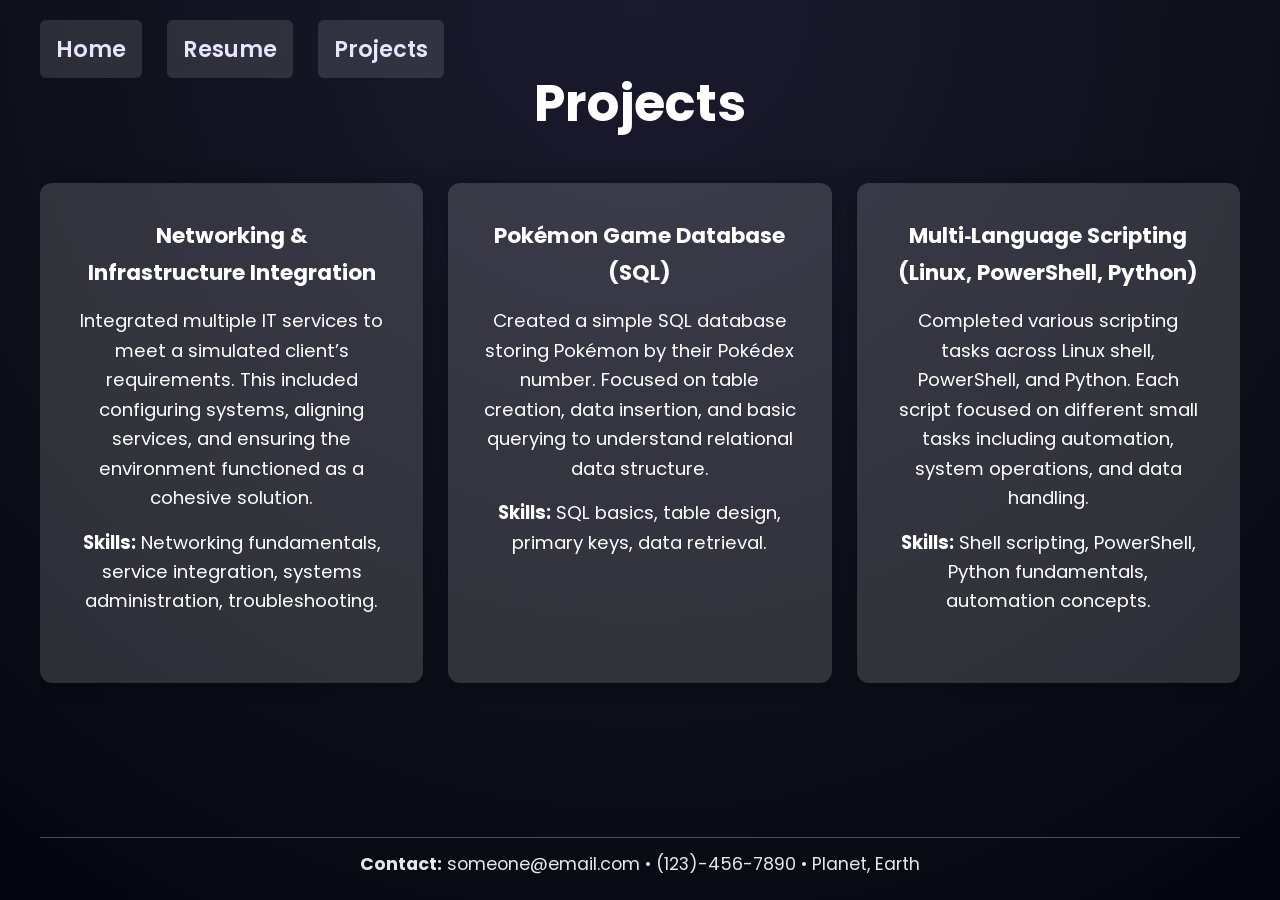
==== projects.html @ 4a97c6d8 "Update projects.html" ====
<!DOCTYPE html>
<html lang="en">
<head>
  <meta charset="UTF-8" />
  <title>Projects</title>
  <link href="https://fonts.googleapis.com/css2?family=Poppins:wght@300;400;600;700&display=swap" rel="stylesheet">
  <link rel="stylesheet" href="style.css?v=4">
</head>
<body>
  <div class="page">

    <header class="top-bar">
      <nav class="nav-links">
        <a href="index.html">Home</a>
        <a href="resume.html">Resume</a>
        <a href="projects.html">Projects</a>
      </nav>
    </header>

    <main class="content">

      <h1 class="page-title">Projects</h1>

      <div class="project-columns">

        <div class="project-box">
          Networking & Infrastructure Integration
          <p>
            Integrated multiple IT services to meet a simulated client’s requirements. This included
            configuring systems, aligning services, and ensuring the environment functioned as a
            cohesive solution.
          </p>
          <p>
            <strong>Skills:</strong> Networking fundamentals, service integration, systems administration,
            troubleshooting.
          </p>
        </div>

        <div class="project-box">
          Pokémon Game Database (SQL)
          <p>
            Created a simple SQL database storing Pokémon by their Pokédex number. Focused on table
            creation, data insertion, and basic querying to understand relational data structure.
          </p>
          <p>
            <strong>Skills:</strong> SQL basics, table design, primary keys, data retrieval.
          </p>
        </div>

        <div class="project-box">
          Multi‑Language Scripting (Linux, PowerShell, Python)
          <p>
            Completed various scripting tasks across Linux shell, PowerShell, and Python. Each script
            focused on different small tasks including automation, system operations, and data handling.
          </p>
          <p>
            <strong>Skills:</strong> Shell scripting, PowerShell, Python fundamentals, automation concepts.
          </p>
        </div>

      </div>

    </main>

    <footer class="footer">
      <p><strong>Contact:</strong> someone@email.com • (123)-456-7890 • Planet, Earth</p>
    </footer>

  </div>
</body>
</html>
---- style.css ----
/* RESET */
* { margin: 0; padding: 0; box-sizing: border-box; }
html, body { height: 100%; overflow: hidden; }

/* SPACE BACKGROUND */
body {
  font-family: 'Poppins', sans-serif;
  background: radial-gradient(circle at top, #1a1a2e, #0f0f1a 60%, #050510);
  background-attachment: fixed;
  color: #fff;
  line-height: 1.7;
  font-size: 1.25rem;
}

/* PAGE WRAPPER */
.page {
  height: 100vh;
  display: flex;
  flex-direction: column;
  padding: 20px 40px;
  position: relative;
}

/* NAVIGATION LEFT SIDE */
.top-bar {
  display: flex;
  justify-content: flex-start;
  margin-bottom: 5px;
}

.nav-links {
  display: flex;
  gap: 25px;
  font-size: 1.4rem;
}

.nav-links a {
  text-decoration: none;
  color: #e6e6ff;
  font-weight: 600;
  padding: 10px 16px;
  border-radius: 6px;
  background: rgba(255, 255, 255, 0.12);
  transition: background 0.3s ease, transform 0.2s ease;
}

.nav-links a:hover {
  background: rgba(255, 255, 255, 0.25);
  transform: scale(1.05);
}

/* PAGE TITLES — LOCKED TO TOP + CENTERED */
.page-title {
  font-size: 3.2rem;
  font-weight: 700;
  text-align: center;
  width: 100%;
  margin: 0;
  padding: 0;

  position: absolute;
  top: 60px; /* sits below nav bar */
  left: 0;
}

/* CONTENT AREA — DEFAULT FOR HOME + PROJECTS */
.content {
  flex: 1;
  display: flex;
  flex-direction: column;
  justify-content: flex-start;
  align-items: center;
  text-align: center;

  padding-top: 100px; /* restored original spacing */
  overflow: hidden;
}

/* HOME PAGE */
.home-name {
  font-size: 3.6rem;
  margin-bottom: 25px;
  font-weight: 700;
  margin-top: -10px; /* slight lift */
}

.bio {
  max-width: 850px;
  background: rgba(255,255,255,0.12);
  padding: 45px 50px;
  border-radius: 14px;
  font-size: 1.3rem;
  box-shadow: 0 0 18px rgba(0,0,0,0.35);
  margin-top: -5px; /* slight lift */
}

/* RESUME PAGE — OVERRIDES ONLY APPLY ON resume.html */
.page.resume .content {
  padding-top: 90px; /* resume content sits closer to title */
}

.page.resume .resume-section {
  margin-bottom: 10px;
  max-width: 600px;
  width: 100%;
  background: rgba(255,255,255,0.12);
  padding: 14px 18px;
  border-radius: 10px;
}

.page.resume .resume-section h3 {
  text-align: center;
  margin-bottom: 8px;
  font-size: 1.5rem;
  font-weight: 600;
}

.page.resume .resume-section ul {
  list-style: none;
  text-align: left;
  margin-left: auto;
  margin-right: auto;
  width: fit-content;
}

.page.resume .resume-section ul li {
  margin-bottom: 6px;
  font-size: 1.05rem;
}

.page.resume .resume-section ul li::before {
  content: "• ";
  font-weight: bold;
}

.page.resume .cert-horizontal {
  display: flex;
  gap: 12px;
  justify-content: center;
  font-size: 1.1rem;
}

/* PROJECTS PAGE */
.project-columns {
  display: grid;
  grid-template-columns: repeat(3, 1fr);
  gap: 25px;
  width: 100%;
  max-width: 1200px;
  margin-top: 0px; /* restored original spacing */
}

.project-box {
  padding: 35px;
  background: rgba(255,255,255,0.15);
  border-radius: 12px;
  font-size: 1.35rem;
  font-weight: 700;
  min-height: 500px;
  box-shadow: 0 0 18px rgba(0,0,0,0.35);
}

.project-box p {
  margin-top: 15px;
  font-size: 1.15rem;
  font-weight: 400;
  line-height: 1.6;
}

/* FOOTER — CENTERED */
.footer {
  text-align: center;
  font-size: 1.1rem;
  padding-top: 12px;
  border-top: 1px solid rgba(255,255,255,0.3);
  opacity: 0.9;
}
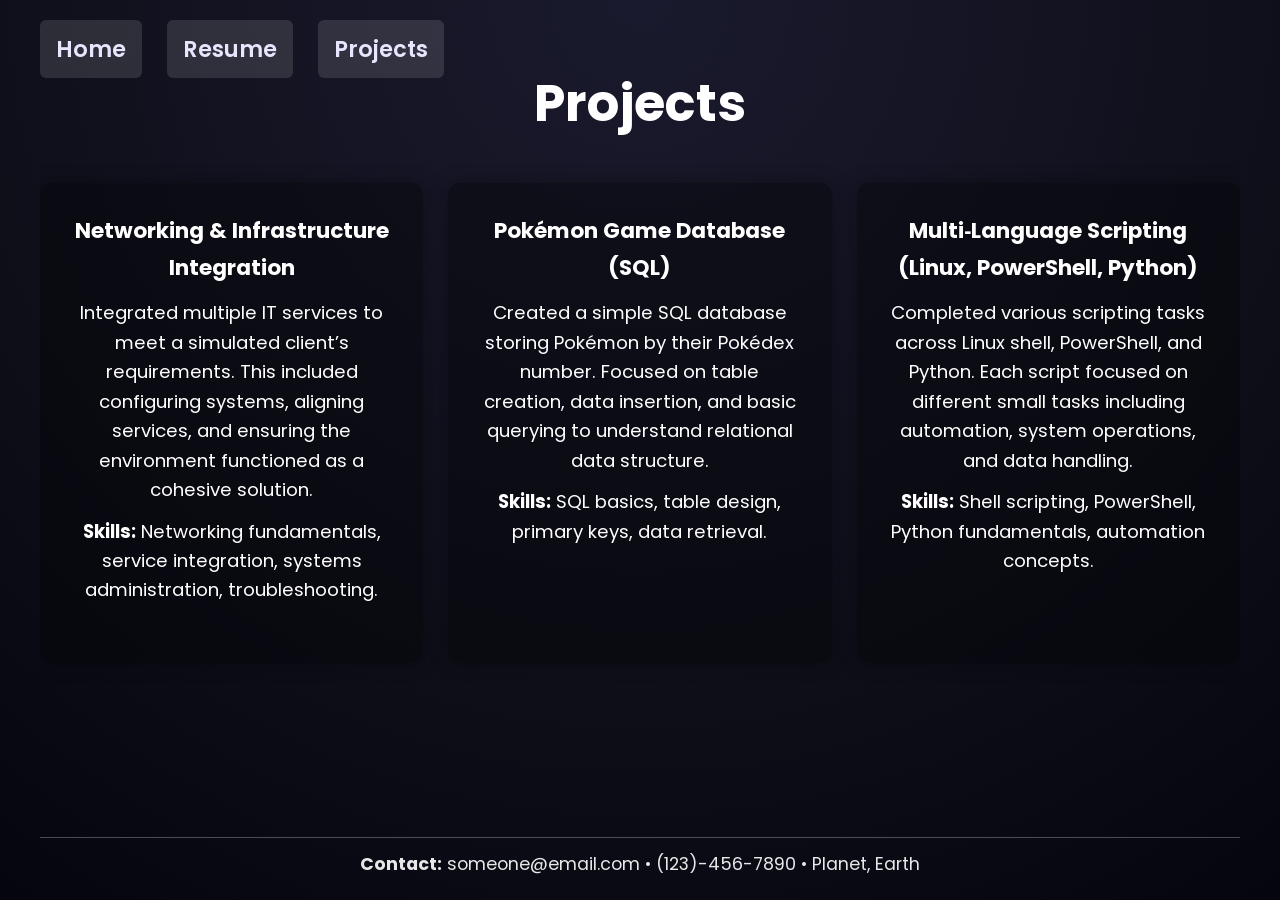
==== commit 72a7b4db: "Update projects.html" ====
--- a/projects.html
+++ b/projects.html
@@ -4,7 +4,7 @@
   <meta charset="UTF-8" />
   <title>Projects</title>
   <link href="https://fonts.googleapis.com/css2?family=Poppins:wght@300;400;600;700&display=swap" rel="stylesheet">
-  <link rel="stylesheet" href="style.css?v=4">
+  <link rel="stylesheet" href="style.css?v=5">
 </head>
 <body>
   <div class="page">
--- a/style.css
+++ b/style.css
@@ -79,53 +79,54 @@
 /* HOME PAGE */
 .home-name {
   font-size: 3.6rem;
-  margin-bottom: 25px;
   font-weight: 700;
-  margin-top: -10px; /* slight lift */
+  margin-bottom: 20px;
+  margin-top: -25px; /* raises the title upward */
 }
 
 .bio {
   max-width: 850px;
-  background: rgba(255,255,255,0.12);
-  padding: 45px 50px;
+  background: rgba(0, 0, 0, 0.35); /* darker */
+  padding: 30px 40px;              /* tighter */
   border-radius: 14px;
   font-size: 1.3rem;
   box-shadow: 0 0 18px rgba(0,0,0,0.35);
-  margin-top: -5px; /* slight lift */
+  margin-top: -20px;               /* raises the box */
 }
 
-/* RESUME PAGE — OVERRIDES ONLY APPLY ON resume.html */
+/* RESUME PAGE — TEXT ONLY + SPACED + RAISED */
 .page.resume .content {
-  padding-top: 90px; /* resume content sits closer to title */
+  padding-top: 80px; /* resume content sits closer to title */
 }
 
 .page.resume .resume-section {
-  margin-bottom: 10px;
+  margin-bottom: 22px; /* more spacing between sections */
   max-width: 600px;
   width: 100%;
-  background: rgba(255,255,255,0.12);
-  padding: 14px 18px;
-  border-radius: 10px;
+  background: none;     /* no box */
+  padding: 0;
+  border-radius: 0;
+  box-shadow: none;
+  text-align: center;
 }
 
 .page.resume .resume-section h3 {
-  text-align: center;
-  margin-bottom: 8px;
-  font-size: 1.5rem;
+  margin-bottom: 10px;
+  font-size: 1.6rem;
   font-weight: 600;
 }
 
 .page.resume .resume-section ul {
   list-style: none;
+  padding: 0;
+  margin: 0 auto;
+  width: fit-content;
   text-align: left;
-  margin-left: auto;
-  margin-right: auto;
-  width: fit-content;
 }
 
 .page.resume .resume-section ul li {
-  margin-bottom: 6px;
-  font-size: 1.05rem;
+  margin-bottom: 8px; /* slightly more spacing */
+  font-size: 1.1rem;
 }
 
 .page.resume .resume-section ul li::before {
@@ -140,28 +141,28 @@
   font-size: 1.1rem;
 }
 
-/* PROJECTS PAGE */
+/* PROJECTS PAGE — DARKER BOXES + LESS BOTTOM WHITESPACE */
 .project-columns {
   display: grid;
   grid-template-columns: repeat(3, 1fr);
   gap: 25px;
   width: 100%;
   max-width: 1200px;
-  margin-top: 0px; /* restored original spacing */
+  margin-top: 0px;
 }
 
 .project-box {
-  padding: 35px;
-  background: rgba(255,255,255,0.15);
+  padding: 30px 30px 20px 30px;   /* reduced bottom padding */
+  background: rgba(0, 0, 0, 0.35); /* darker */
   border-radius: 12px;
   font-size: 1.35rem;
   font-weight: 700;
-  min-height: 500px;
+  min-height: 480px;
   box-shadow: 0 0 18px rgba(0,0,0,0.35);
 }
 
 .project-box p {
-  margin-top: 15px;
+  margin-top: 12px;
   font-size: 1.15rem;
   font-weight: 400;
   line-height: 1.6;
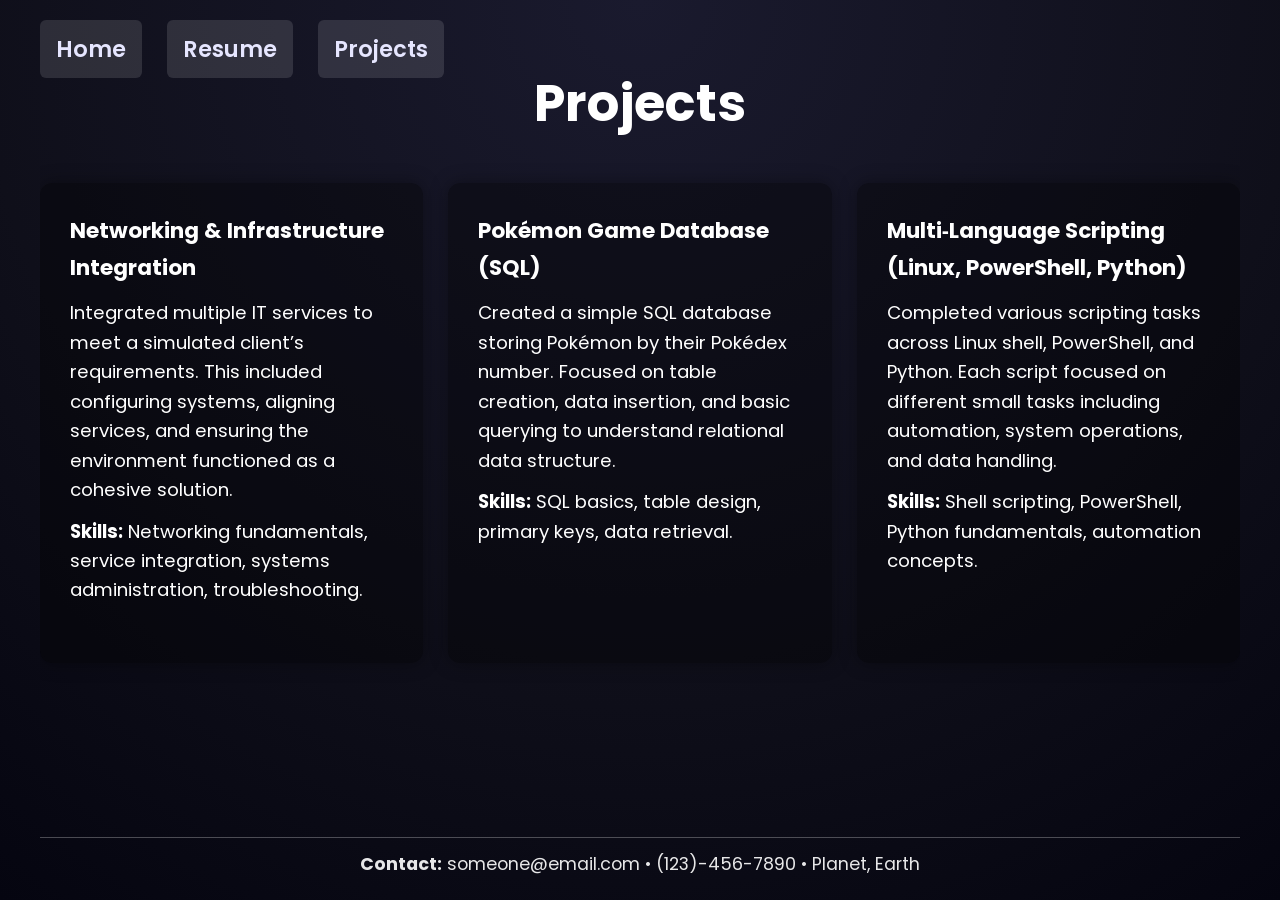
==== commit 72ebdd5f: "Update projects.html" ====
--- a/projects.html
+++ b/projects.html
@@ -4,7 +4,7 @@
   <meta charset="UTF-8" />
   <title>Projects</title>
   <link href="https://fonts.googleapis.com/css2?family=Poppins:wght@300;400;600;700&display=swap" rel="stylesheet">
-  <link rel="stylesheet" href="style.css?v=5">
+  <link rel="stylesheet" href="style.css?v=7">
 </head>
 <body>
   <div class="page">
--- a/style.css
+++ b/style.css
@@ -1,13 +1,21 @@
 /* RESET */
-* { margin: 0; padding: 0; box-sizing: border-box; }
-html, body { height: 100%; overflow: hidden; }
+* {
+  margin: 0;
+  padding: 0;
+  box-sizing: border-box;
+}
 
-/* SPACE BACKGROUND */
+html, body {
+  height: 100%;
+  overflow: hidden;
+}
+
+/* GLOBAL THEME */
 body {
   font-family: 'Poppins', sans-serif;
   background: radial-gradient(circle at top, #1a1a2e, #0f0f1a 60%, #050510);
   background-attachment: fixed;
-  color: #fff;
+  color: #ffffff;
   line-height: 1.7;
   font-size: 1.25rem;
 }
@@ -21,7 +29,7 @@
   position: relative;
 }
 
-/* NAVIGATION LEFT SIDE */
+/* NAVIGATION (LEFT‑ALIGNED) */
 .top-bar {
   display: flex;
   justify-content: flex-start;
@@ -49,83 +57,84 @@
   transform: scale(1.05);
 }
 
-/* PAGE TITLES — LOCKED TO TOP + CENTERED */
+/* PAGE TITLES — CENTERED + LOCKED TO TOP */
 .page-title {
   font-size: 3.2rem;
   font-weight: 700;
   text-align: center;
   width: 100%;
-  margin: 0;
-  padding: 0;
-
   position: absolute;
-  top: 60px; /* sits below nav bar */
+  top: 60px;
   left: 0;
 }
 
-/* CONTENT AREA — DEFAULT FOR HOME + PROJECTS */
+/* CONTENT AREA (DEFAULT FOR HOME + PROJECTS) */
 .content {
   flex: 1;
   display: flex;
   flex-direction: column;
-  justify-content: flex-start;
   align-items: center;
-  text-align: center;
-
-  padding-top: 100px; /* restored original spacing */
+  padding-top: 100px;
   overflow: hidden;
 }
 
-/* HOME PAGE */
+/* ------------------------- */
+/* HOME PAGE                 */
+/* ------------------------- */
+
 .home-name {
   font-size: 3.6rem;
   font-weight: 700;
   margin-bottom: 20px;
-  margin-top: -25px; /* raises the title upward */
+  margin-top: -25px;
 }
 
 .bio {
   max-width: 850px;
-  background: rgba(0, 0, 0, 0.35); /* darker */
-  padding: 30px 40px;              /* tighter */
+  background: rgba(0, 0, 0, 0.35);
+  padding: 30px 40px;
   border-radius: 14px;
   font-size: 1.3rem;
   box-shadow: 0 0 18px rgba(0,0,0,0.35);
-  margin-top: -20px;               /* raises the box */
+  margin-top: -20px;
 }
 
-/* RESUME PAGE — TEXT ONLY + SPACED + RAISED */
+/* ------------------------- */
+/* RESUME PAGE (LEFT‑ALIGNED) */
+/* ------------------------- */
+
 .page.resume .content {
-  padding-top: 80px; /* resume content sits closer to title */
+  align-items: flex-start;
+  padding-top: 80px;
+  padding-left: 10px;
+  text-align: left;
 }
 
 .page.resume .resume-section {
-  margin-bottom: 22px; /* more spacing between sections */
+  width: 100%;
   max-width: 600px;
-  width: 100%;
-  background: none;     /* no box */
-  padding: 0;
-  border-radius: 0;
-  box-shadow: none;
-  text-align: center;
+  margin-bottom: 22px;
+  text-align: left;
 }
 
 .page.resume .resume-section h3 {
-  margin-bottom: 10px;
   font-size: 1.6rem;
   font-weight: 600;
+  margin-bottom: 10px;
+}
+
+.page.resume .resume-section p {
+  font-size: 1.2rem;
+  margin-bottom: 8px;
 }
 
 .page.resume .resume-section ul {
   list-style: none;
-  padding: 0;
-  margin: 0 auto;
-  width: fit-content;
-  text-align: left;
+  padding-left: 20px;
 }
 
 .page.resume .resume-section ul li {
-  margin-bottom: 8px; /* slightly more spacing */
+  margin-bottom: 8px;
   font-size: 1.1rem;
 }
 
@@ -137,23 +146,26 @@
 .page.resume .cert-horizontal {
   display: flex;
   gap: 12px;
-  justify-content: center;
+  justify-content: flex-start;
   font-size: 1.1rem;
 }
 
-/* PROJECTS PAGE — DARKER BOXES + LESS BOTTOM WHITESPACE */
+/* ------------------------- */
+/* PROJECTS PAGE             */
+/* ------------------------- */
+
 .project-columns {
   display: grid;
   grid-template-columns: repeat(3, 1fr);
   gap: 25px;
   width: 100%;
   max-width: 1200px;
-  margin-top: 0px;
+  margin-top: 0;
 }
 
 .project-box {
-  padding: 30px 30px 20px 30px;   /* reduced bottom padding */
-  background: rgba(0, 0, 0, 0.35); /* darker */
+  padding: 30px 30px 20px 30px;
+  background: rgba(0, 0, 0, 0.35);
   border-radius: 12px;
   font-size: 1.35rem;
   font-weight: 700;
@@ -168,7 +180,10 @@
   line-height: 1.6;
 }
 
-/* FOOTER — CENTERED */
+/* ------------------------- */
+/* FOOTER                    */
+/* ------------------------- */
+
 .footer {
   text-align: center;
   font-size: 1.1rem;
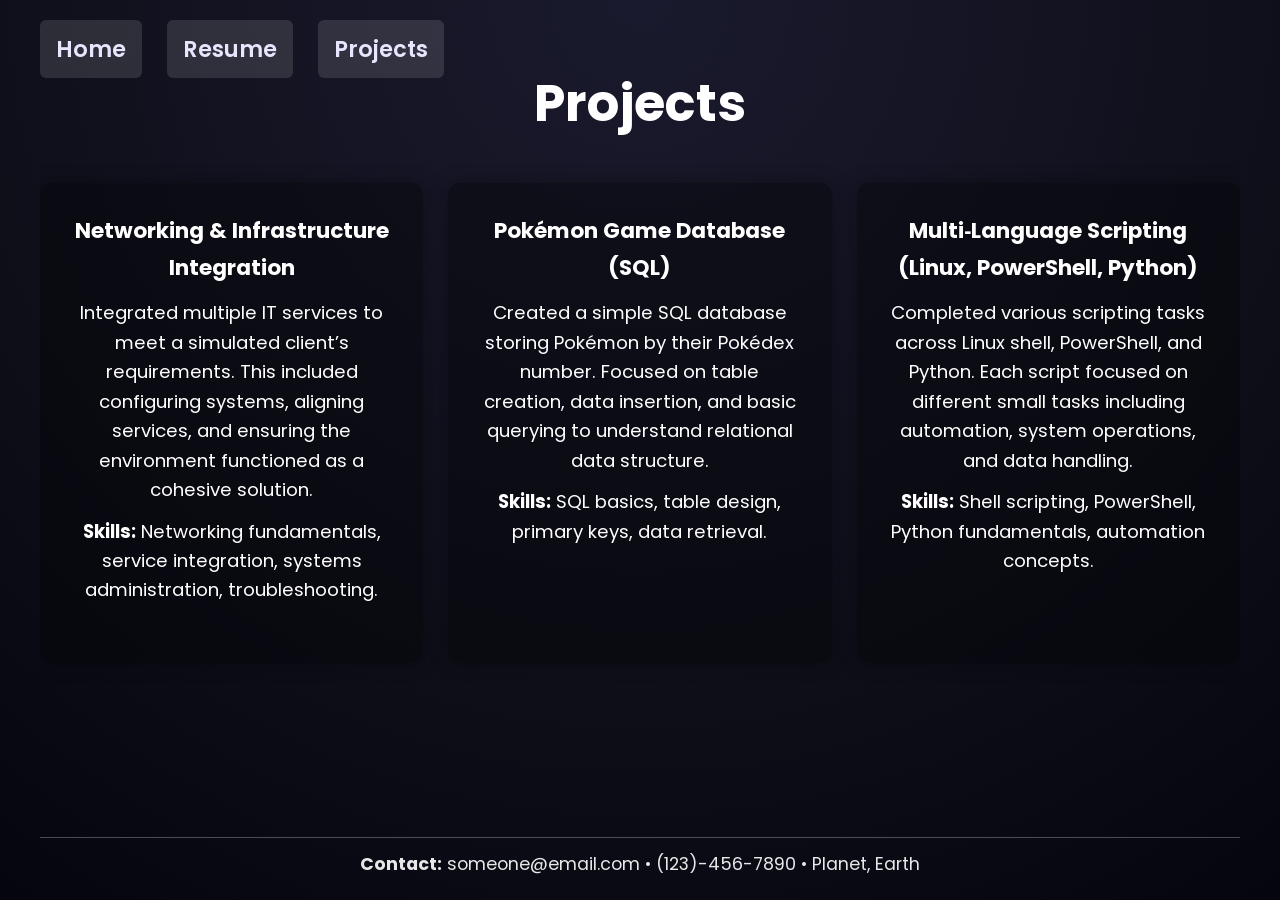
==== commit df713180: "Update projects.html" ====
--- a/style.css
+++ b/style.css
@@ -1,4 +1,3 @@
-/* RESET */
 * {
   margin: 0;
   padding: 0;
@@ -10,7 +9,6 @@
   overflow: hidden;
 }
 
-/* GLOBAL THEME */
 body {
   font-family: 'Poppins', sans-serif;
   background: radial-gradient(circle at top, #1a1a2e, #0f0f1a 60%, #050510);
@@ -20,7 +18,6 @@
   font-size: 1.25rem;
 }
 
-/* PAGE WRAPPER */
 .page {
   height: 100vh;
   display: flex;
@@ -29,7 +26,6 @@
   position: relative;
 }
 
-/* NAVIGATION (LEFT‑ALIGNED) */
 .top-bar {
   display: flex;
   justify-content: flex-start;
@@ -57,7 +53,6 @@
   transform: scale(1.05);
 }
 
-/* PAGE TITLES — CENTERED + LOCKED TO TOP */
 .page-title {
   font-size: 3.2rem;
   font-weight: 700;
@@ -68,19 +63,20 @@
   left: 0;
 }
 
-/* CONTENT AREA (DEFAULT FOR HOME + PROJECTS) */
+.page.home .content,
+.page.projects .content {
+  width: 100%;
+  align-items: center;
+  text-align: center;
+}
+
 .content {
   flex: 1;
   display: flex;
   flex-direction: column;
-  align-items: center;
   padding-top: 100px;
   overflow: hidden;
 }
-
-/* ------------------------- */
-/* HOME PAGE                 */
-/* ------------------------- */
 
 .home-name {
   font-size: 3.6rem;
@@ -99,9 +95,11 @@
   margin-top: -20px;
 }
 
-/* ------------------------- */
-/* RESUME PAGE (LEFT‑ALIGNED) */
-/* ------------------------- */
+.page.resume .page-title {
+  text-align: left;
+  padding-left: 10px;
+  top: 85px;
+}
 
 .page.resume .content {
   align-items: flex-start;
@@ -112,7 +110,7 @@
 
 .page.resume .resume-section {
   width: 100%;
-  max-width: 600px;
+  max-width: 650px;
   margin-bottom: 22px;
   text-align: left;
 }
@@ -126,6 +124,7 @@
 .page.resume .resume-section p {
   font-size: 1.2rem;
   margin-bottom: 8px;
+  white-space: nowrap;
 }
 
 .page.resume .resume-section ul {
@@ -136,6 +135,7 @@
 .page.resume .resume-section ul li {
   margin-bottom: 8px;
   font-size: 1.1rem;
+  white-space: nowrap;
 }
 
 .page.resume .resume-section ul li::before {
@@ -148,11 +148,8 @@
   gap: 12px;
   justify-content: flex-start;
   font-size: 1.1rem;
+  white-space: nowrap;
 }
-
-/* ------------------------- */
-/* PROJECTS PAGE             */
-/* ------------------------- */
 
 .project-columns {
   display: grid;
@@ -161,6 +158,8 @@
   width: 100%;
   max-width: 1200px;
   margin-top: 0;
+  justify-items: center;
+  text-align: center;
 }
 
 .project-box {
@@ -180,10 +179,6 @@
   line-height: 1.6;
 }
 
-/* ------------------------- */
-/* FOOTER                    */
-/* ------------------------- */
-
 .footer {
   text-align: center;
   font-size: 1.1rem;
